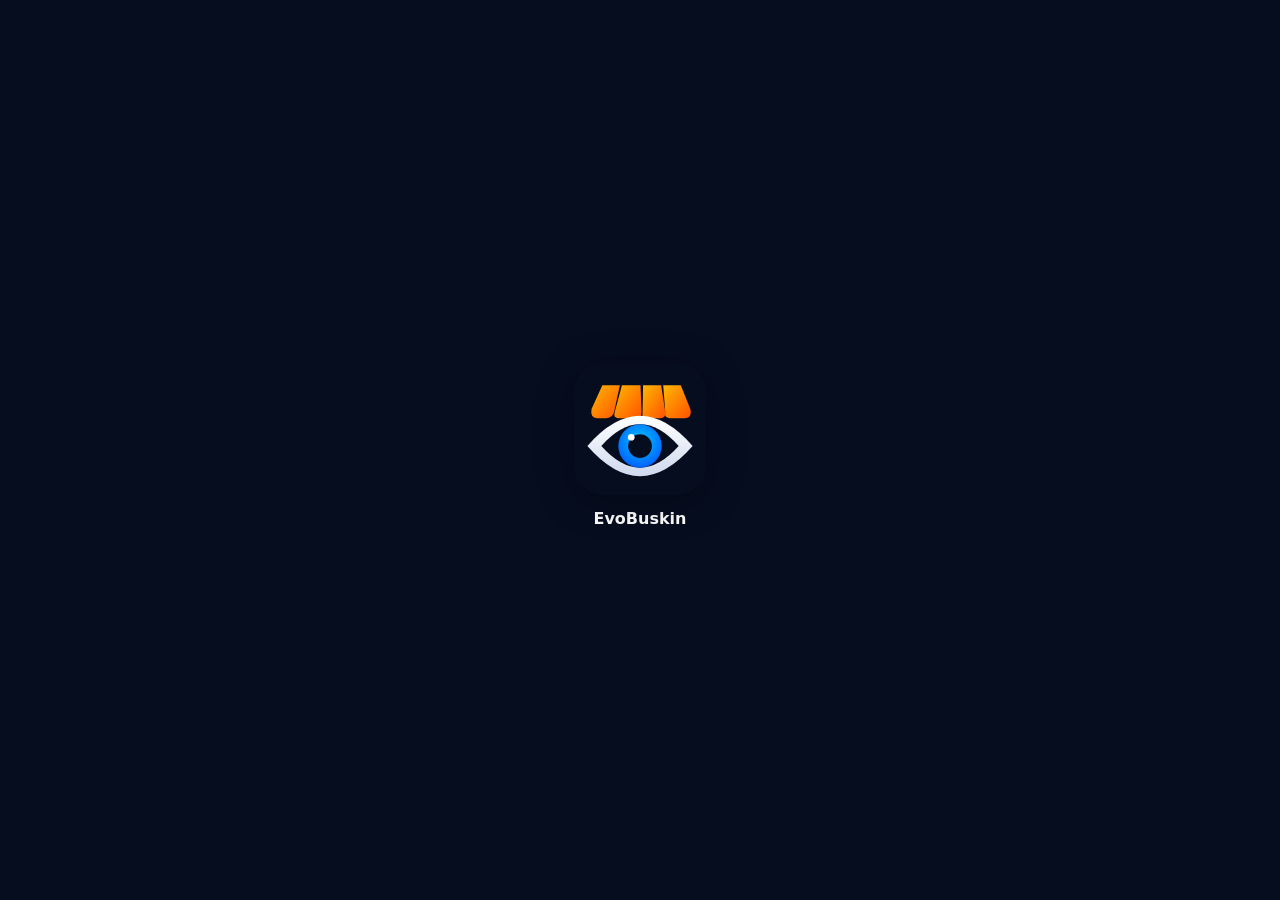
==== index.html @ d4afc80a "Add files via upload" ====
<!DOCTYPE html>
<html lang="fr">
<head>
  <meta charset="UTF-8">
  <meta name="viewport" content="width=device-width, initial-scale=1, viewport-fit=cover">
  <meta name="theme-color" content="#0b7a3e">
  <meta name="description" content="EvoBuskin : caisse, stock et dettes clients, même sans Internet.">
  <meta name="referrer" content="no-referrer">
  <meta http-equiv="Content-Security-Policy" content="default-src 'self'; base-uri 'self'; object-src 'none'; frame-ancestors 'none'; img-src 'self' data: blob:; style-src 'self' 'unsafe-inline'; script-src 'self'; connect-src 'self' https://*.supabase.co https://*.supabase.in wss://*.supabase.co wss://*.supabase.in; font-src 'self'; form-action 'self';">
  <link rel="manifest" href="manifest.webmanifest">
  <link rel="icon" type="image/png" href="icons/icon-192.png">
  <link rel="apple-touch-icon" href="icons/apple-touch-icon.png">
  <link rel="stylesheet" href="css/style.css">
  <title>EvoBuskin</title>
</head>
<body>
  <!-- Écran de chargement affiché pendant l'ouverture de la base -->
  <div id="chargement"><img src="icons/logo.png" alt="EvoBuskin" width="128" height="128"><p>EvoBuskin</p></div>

  <div id="app" hidden>
    <header id="barre">
      <div class="barre-gauche">
        <strong id="nomBoutique">EvoBuskin</strong>
        <small id="infoRole"></small>
      </div>
      <div class="barre-droite">
        <span id="etatReseau" class="pastille">En ligne</span>
        <button id="btnAide" class="btn-icone" aria-label="Aide" title="Aide" hidden>?</button>
        <button id="btnQuitter" class="btn-icone" aria-label="Se déconnecter">&#128274;</button>
      </div>
    </header>
    <main id="vue"></main>
    <nav id="menu"></nav>
  </div>

  <div id="toast" role="status" aria-live="polite"></div>

  <!-- Ordre important : utilitaires, base de données, modules, vues, puis application -->
  <script src="js/diag.js"></script>
  <script src="js/chargeur.js"></script>
  <script src="js/auth-config.js"></script>
  <script src="js/auth.js"></script>
  <script src="js/auth-hors-ligne.js"></script>
  <script src="js/auth-ui.js"></script>
  <script src="js/utils.js"></script>
  <script src="js/periode.js"></script>
  <script src="js/db.js"></script>
  <script src="js/cloud-db.js"></script>
  <script src="js/sync.js"></script>
  <script src="js/temps-reel.js"></script>
  <script src="js/cloud-sync.js"></script>
  <script src="js/audit.js"></script>
  <script src="js/pdf.js"></script>
  <script src="js/coffre.js"></script>
  <script src="js/scanner.js"></script>
  <script src="js/vue-caisse.js"></script>
  <script src="js/vue-stock.js"></script>
  <script src="js/vue-dettes.js"></script>
  <script src="js/vue-depenses.js"></script>
  <script src="js/vue-achats.js"></script>
  <script src="js/vue-import.js"></script>
  <script src="js/vue-audit.js"></script>
  <script src="js/vue-rapports.js"></script>
  <script src="js/aide-contenu.js"></script>
  <script src="js/vue-aide.js"></script>
  <script src="js/vue-plus.js"></script>
  <script src="js/vue-reglages.js"></script>
  <script src="js/vue-compte.js"></script>
  <script src="js/vue-boutiques.js"></script>
  <script src="js/abonnement.js"></script>
  <script src="js/equipe.js"></script>
  <script src="js/security-monitor.js"></script>
  <script src="js/subscriptions.js"></script>
  <script src="js/app.js"></script>
</body>
</html>
---- css/style.css ----
/* EvoBuskin - styles
   POUR CHANGER LES COULEURS : modifiez uniquement les variables ci-dessous (bloc :root). */
:root {
  --couleur-principale: #0b7a3e;   /* vert : barre du haut, boutons */
  --couleur-principale-fonce: #075c2e;
  --couleur-accent: #f2b705;       /* jaune : mises en avant */
  --couleur-danger: #c62828;       /* rouge : ruptures, dettes, suppression */
  --couleur-alerte: #e67e00;       /* orange : stock bas */
  --couleur-fond: #f3f5f4;
  --couleur-carte: #ffffff;
  --couleur-texte: #1d2a24;
  --couleur-texte-doux: #5d6b64;
  --couleur-bordure: #dbe2de;
  --rayon: 14px;
  --hauteur-barre: 56px;
  --hauteur-menu: 62px;
}

* { box-sizing: border-box; -webkit-tap-highlight-color: transparent; }
html, body { margin: 0; height: 100%; }
body {
  font-family: system-ui, -apple-system, "Segoe UI", Roboto, Arial, sans-serif;
  font-size: 16px; color: var(--couleur-texte); background: var(--couleur-fond);
  overscroll-behavior-y: contain;
}
body.modal-ouvert { overflow: hidden; }
button, input, select, textarea { font: inherit; color: inherit; }
h2 { margin: 4px 0 12px; font-size: 1.25rem; }
h3 { margin: 0; font-size: 1.1rem; }
p { margin: 0 0 10px; }
[hidden] { display: none !important; }

/* ---------- Chargement ---------- */
#chargement {
  position: fixed; inset: 0; background: #060d1f; color: #fff; z-index: 100;
  display: flex; flex-direction: column; align-items: center; justify-content: center; gap: 8px; font-weight: 700;
}
.logo-rond {
  width: 84px; height: 84px; border-radius: 50%; background: #fff; color: var(--couleur-principale);
  display: flex; align-items: center; justify-content: center; font-size: 3rem; font-weight: 900;
  box-shadow: 0 0 0 6px var(--couleur-accent);
}

/* ---------- Structure ---------- */
#app { display: flex; flex-direction: column; height: 100%; max-width: 720px; margin: 0 auto; background: var(--couleur-fond); }
#barre {
  height: calc(var(--hauteur-barre) + env(safe-area-inset-top)); padding-top: env(safe-area-inset-top);
  background: var(--couleur-principale); color: #fff; display: flex; align-items: center; justify-content: space-between;
  padding-left: 14px; padding-right: 10px; flex-shrink: 0;
}
.barre-gauche { display: flex; flex-direction: column; line-height: 1.15; min-width: 0; }
.barre-gauche strong { font-size: 1.05rem; white-space: nowrap; overflow: hidden; text-overflow: ellipsis; }
.barre-gauche small { opacity: .85; }
.barre-droite { display: flex; align-items: center; gap: 8px; }
.pastille { font-size: .72rem; padding: 3px 9px; border-radius: 99px; background: rgba(255,255,255,.2); }
.pastille.hors-ligne { background: var(--couleur-accent); color: #3b2f00; font-weight: 700; }
.btn-icone {
  width: 42px; height: 42px; border: 0; border-radius: 50%; background: rgba(255,255,255,.15); color: inherit;
  font-size: 1.2rem; cursor: pointer;
}
#vue { flex: 1; overflow-y: auto; padding: 12px 12px 90px; -webkit-overflow-scrolling: touch; }
#menu {
  height: calc(var(--hauteur-menu) + env(safe-area-inset-bottom)); padding-bottom: env(safe-area-inset-bottom);
  background: var(--couleur-carte); border-top: 1px solid var(--couleur-bordure); display: flex; flex-shrink: 0;
}
#menu button {
  flex: 1; border: 0; background: none; display: flex; flex-direction: column; align-items: center; justify-content: center;
  gap: 2px; font-size: .74rem; color: var(--couleur-texte-doux); cursor: pointer;
}
#menu button .ico { font-size: 1.4rem; }
#menu button.actif { color: var(--couleur-principale); font-weight: 700; }

/* ---------- Composants ---------- */
.carte { background: var(--couleur-carte); border-radius: var(--rayon); padding: 12px; margin-bottom: 12px; box-shadow: 0 1px 3px rgba(0,0,0,.08); }
.carte.danger { border-left: 5px solid var(--couleur-danger); }
.carte.alerte { border-left: 5px solid var(--couleur-alerte); }
.texte-centre { text-align: center; }
.petit { font-size: .85rem; color: var(--couleur-texte-doux); }
.gras { font-weight: 700; }
.rouge-txt { color: var(--couleur-danger); }
.vert-txt { color: var(--couleur-principale); }
.droite { text-align: right; }
.ligne-flex { display: flex; align-items: center; justify-content: space-between; gap: 10px; }
.vide { text-align: center; color: var(--couleur-texte-doux); padding: 28px 10px; }

.btn {
  display: block; width: 100%; padding: 14px 16px; border: 0; border-radius: 12px; cursor: pointer;
  background: var(--couleur-principale); color: #fff; font-weight: 700; font-size: 1rem; text-align: center;
}
.btn:active { background: var(--couleur-principale-fonce); }
.btn.gris { background: #e4e9e6; color: var(--couleur-texte); }
.btn.rouge { background: var(--couleur-danger); }
.btn.jaune { background: var(--couleur-accent); color: #3b2f00; }
.btn.contour { background: #fff; color: var(--couleur-principale); border: 2px solid var(--couleur-principale); }
.btn.petit-btn { width: auto; display: inline-block; padding: 9px 14px; font-size: .9rem; }
.btn[disabled] { opacity: .5; }
.ligne-boutons { display: flex; gap: 10px; margin-top: 12px; }
.ligne-boutons .btn { flex: 1; }
.pile > * + * { margin-top: 10px; }

.champ { display: block; margin-bottom: 12px; }
.champ > span { display: block; font-size: .85rem; color: var(--couleur-texte-doux); margin-bottom: 4px; }
.champ input, .champ select, .champ textarea {
  width: 100%; padding: 12px; border: 1.5px solid var(--couleur-bordure); border-radius: 10px; background: #fff; min-height: 46px;
}
.champ input:focus, .champ select:focus { outline: 0; border-color: var(--couleur-principale); }
.deux-colonnes { display: grid; grid-template-columns: 1fr 1fr; gap: 10px; }
.recherche { display: flex; gap: 8px; margin-bottom: 10px; }
.recherche input { flex: 1; padding: 12px; border: 1.5px solid var(--couleur-bordure); border-radius: 10px; min-height: 46px; background: #fff; }
.recherche .btn { width: 52px; padding: 0; font-size: 1.3rem; }

.segment { display: flex; background: #e4e9e6; border-radius: 12px; padding: 3px; margin-bottom: 12px; }
.segment button { flex: 1; border: 0; background: none; padding: 10px 4px; border-radius: 10px; font-weight: 600; cursor: pointer; }
.segment button.actif { background: #fff; color: var(--couleur-principale); box-shadow: 0 1px 3px rgba(0,0,0,.15); }

.badge { display: inline-block; padding: 2px 9px; border-radius: 99px; font-size: .75rem; font-weight: 700; background: #e1f3e8; color: var(--couleur-principale); }
.badge.rouge { background: #fde4e4; color: var(--couleur-danger); }
.badge.orange { background: #ffefd6; color: var(--couleur-alerte); }
.badge.gris { background: #e4e9e6; color: var(--couleur-texte-doux); }

.bandeau { padding: 10px 12px; border-radius: 12px; margin-bottom: 12px; background: #fff6d6; color: #5c4700; font-size: .9rem; }
.bandeau.rouge { background: #fde4e4; color: #7a1414; }

/* ---------- Listes ---------- */
.liste { background: var(--couleur-carte); border-radius: var(--rayon); overflow: hidden; margin-bottom: 12px; box-shadow: 0 1px 3px rgba(0,0,0,.08); }
.liste .ligne { display: flex; align-items: center; justify-content: space-between; gap: 10px; padding: 12px; border-bottom: 1px solid var(--couleur-bordure); cursor: pointer; }
.liste .ligne:last-child { border-bottom: 0; }
.liste .ligne:active { background: #f0f4f2; }
.liste .ligne .nom { font-weight: 600; }
.liste .ligne .sous { font-size: .82rem; color: var(--couleur-texte-doux); }
.liste .ligne .droite { text-align: right; flex-shrink: 0; }

/* ---------- Caisse ---------- */
.categories { display: flex; gap: 8px; overflow-x: auto; padding-bottom: 8px; margin-bottom: 4px; }
.categories button { flex-shrink: 0; border: 1.5px solid var(--couleur-bordure); background: #fff; border-radius: 99px; padding: 7px 14px; cursor: pointer; }
.categories button.actif { background: var(--couleur-principale); color: #fff; border-color: var(--couleur-principale); }
.grille-produits { display: grid; grid-template-columns: repeat(2, 1fr); gap: 10px; }
@media (min-width: 480px) { .grille-produits { grid-template-columns: repeat(3, 1fr); } }
.produit {
  background: #fff; border: 0; border-radius: var(--rayon); padding: 12px 10px; text-align: left; cursor: pointer;
  box-shadow: 0 1px 3px rgba(0,0,0,.1); display: flex; flex-direction: column; gap: 4px; min-height: 92px; position: relative;
}
.produit:active { transform: scale(.97); }
.produit .p-nom { font-weight: 700; line-height: 1.2; }
.produit .p-prix { color: var(--couleur-principale); font-weight: 800; }
.produit .p-stock { font-size: .78rem; color: var(--couleur-texte-doux); }
.produit.rupture { opacity: .55; }
.produit .p-qte { position: absolute; top: 6px; right: 6px; background: var(--couleur-accent); color: #3b2f00; font-weight: 800; border-radius: 99px; min-width: 26px; text-align: center; padding: 1px 7px; }
.barre-panier {
  position: fixed; left: 0; right: 0; bottom: calc(var(--hauteur-menu) + env(safe-area-inset-bottom)); max-width: 720px; margin: 0 auto;
  padding: 8px 12px; background: transparent; z-index: 20;
}
.barre-panier .btn { display: flex; justify-content: space-between; box-shadow: 0 4px 14px rgba(0,0,0,.25); }

.ligne-panier { display: flex; align-items: center; gap: 8px; padding: 10px 0; border-bottom: 1px solid var(--couleur-bordure); }
.ligne-panier .info { flex: 1; min-width: 0; }
.ligne-panier .info .nom { font-weight: 600; }
.qte-ctrl { display: flex; align-items: center; gap: 6px; }
.qte-ctrl button { width: 38px; height: 38px; border-radius: 50%; border: 0; background: #e4e9e6; font-size: 1.3rem; font-weight: 800; cursor: pointer; }
.qte-ctrl input { width: 58px; text-align: center; padding: 8px 2px; border: 1.5px solid var(--couleur-bordure); border-radius: 8px; }
.total-grand { font-size: 1.5rem; font-weight: 900; color: var(--couleur-principale); }
.modes { display: grid; grid-template-columns: repeat(3, 1fr); gap: 8px; margin-bottom: 12px; }
.modes button { border: 2px solid var(--couleur-bordure); background: #fff; border-radius: 12px; padding: 10px 4px; font-size: .82rem; font-weight: 600; cursor: pointer; }
.modes button.actif { border-color: var(--couleur-principale); background: #e9f6ee; color: var(--couleur-principale); }
.recu { background: #fffef5; border: 1px dashed #b9b27a; border-radius: 10px; padding: 12px; font-family: "Courier New", monospace; font-size: .85rem; white-space: pre-wrap; margin-bottom: 12px; }

/* ---------- Fenêtres ---------- */
.fond-fenetre { position: fixed; inset: 0; background: rgba(0,0,0,.5); z-index: 50; display: flex; align-items: flex-end; justify-content: center; }
.fenetre {
  background: #fff; width: 100%; max-width: 720px; max-height: 92vh; border-radius: 20px 20px 0 0;
  display: flex; flex-direction: column; animation: monter .2s ease-out;
}
@keyframes monter { from { transform: translateY(40px); opacity: 0; } to { transform: none; opacity: 1; } }
.fenetre-tete { display: flex; align-items: center; justify-content: space-between; padding: 14px 16px 6px; }
.fenetre-tete .fermer { background: #e4e9e6; width: 36px; height: 36px; font-size: 1.5rem; }
.fenetre-corps { padding: 8px 16px calc(18px + env(safe-area-inset-bottom)); overflow-y: auto; }

/* ---------- Connexion / PIN ---------- */
#ecranPin { display: flex; flex-direction: column; align-items: center; padding: 24px 16px; gap: 14px; }
.roles { display: flex; gap: 12px; width: 100%; max-width: 360px; }
.roles button { flex: 1; padding: 16px 8px; border: 2px solid var(--couleur-bordure); background: #fff; border-radius: 14px; font-weight: 700; cursor: pointer; font-size: 1rem; }
.roles button.actif { border-color: var(--couleur-principale); background: #e9f6ee; color: var(--couleur-principale); }
.points { display: flex; gap: 14px; height: 24px; }
.points i { width: 18px; height: 18px; border-radius: 50%; border: 2px solid var(--couleur-principale); }
.points i.plein { background: var(--couleur-principale); }
.clavier { display: grid; grid-template-columns: repeat(3, 76px); gap: 12px; }
.clavier button { height: 64px; border-radius: 50%; border: 0; background: #fff; font-size: 1.6rem; font-weight: 700; box-shadow: 0 1px 3px rgba(0,0,0,.15); cursor: pointer; }
.clavier button:active { background: #e4e9e6; }
.erreur-pin { color: var(--couleur-danger); min-height: 22px; font-weight: 600; text-align: center; }

/* ---------- Scanner ---------- */
.scan-zone { position: relative; background: #000; border-radius: 12px; overflow: hidden; margin-bottom: 10px; aspect-ratio: 4 / 3; }
.scan-zone video { width: 100%; height: 100%; object-fit: cover; }
.scan-cadre { position: absolute; inset: 22% 10%; border: 3px solid var(--couleur-accent); border-radius: 12px; box-shadow: 0 0 0 999px rgba(0,0,0,.35); }

/* ---------- Rapports ---------- */
.stats { display: grid; grid-template-columns: 1fr 1fr; gap: 10px; margin-bottom: 12px; }
.stat { background: #fff; border-radius: var(--rayon); padding: 12px; box-shadow: 0 1px 3px rgba(0,0,0,.08); }
.stat .lib { font-size: .8rem; color: var(--couleur-texte-doux); }
.stat .val { font-size: 1.15rem; font-weight: 800; }
.stat .val2 { font-size: .78rem; color: var(--couleur-texte-doux); }
.stat.vert .val { color: var(--couleur-principale); }
.stat.rouge .val { color: var(--couleur-danger); }
.graphique { display: flex; align-items: flex-end; gap: 6px; height: 130px; padding-top: 8px; }
.graphique .col { flex: 1; display: flex; flex-direction: column; align-items: center; justify-content: flex-end; height: 100%; }
.graphique .barre-g { width: 100%; background: var(--couleur-principale); border-radius: 6px 6px 0 0; min-height: 2px; }
.graphique .lib-g { font-size: .7rem; color: var(--couleur-texte-doux); margin-top: 3px; }
.barre-h { height: 8px; background: #e4e9e6; border-radius: 99px; overflow: hidden; margin-top: 4px; }
.barre-h i { display: block; height: 100%; background: var(--couleur-accent); }

/* ---------- Message temporaire ---------- */
#toast {
  position: fixed; left: 50%; bottom: calc(var(--hauteur-menu) + 24px + env(safe-area-inset-bottom)); transform: translate(-50%, 20px);
  background: #243029; color: #fff; padding: 12px 18px; border-radius: 12px; opacity: 0; pointer-events: none;
  transition: all .25s; z-index: 200; max-width: 90%; text-align: center; font-size: .95rem;
}
#toast.visible { opacity: 1; transform: translate(-50%, 0); }
#toast.erreur { background: var(--couleur-danger); }
#toast.ok { background: var(--couleur-principale); }

/* ---------- Options repliables (formulaire produit) ---------- */
details.options { background: #f6f8f7; border-radius: 10px; padding: 10px 12px; margin-bottom: 12px; }
details.options summary { font-weight: 700; color: var(--couleur-principale); cursor: pointer; }
details.options[open] summary { margin-bottom: 8px; }

/* ---------- Logo EvoBuskin ---------- */
#chargement img, .logo-login { border-radius: 22%; }
.logo-login { width: 96px; height: 96px; box-shadow: 0 4px 14px rgba(6,13,31,.35); }

/* ---------- Calendrier de choix de période ---------- */
.cal-tete { display: flex; align-items: center; justify-content: space-between; margin: 2px 0 10px; }
.cal-nav { width: 44px; height: 44px; border: 0; border-radius: 50%; background: #e4e9e6; font-size: 1.6rem; line-height: 1; color: var(--couleur-principale); cursor: pointer; }
.cal-nav[disabled] { opacity: .3; cursor: default; }
.cal-titre { border: 0; background: none; font-size: 1.1rem; font-weight: 800; text-transform: capitalize; padding: 10px 12px; border-radius: 10px; cursor: pointer; }
button.cal-titre:active { background: #e4e9e6; }
div.cal-titre { cursor: default; }
.cal-sem, .cal-grille { display: grid; grid-template-columns: repeat(7, 1fr); }
.cal-sem span { text-align: center; font-size: .75rem; font-weight: 700; color: var(--couleur-texte-doux); padding: 4px 0 6px; }
.cal-grille { row-gap: 2px; }
.cal-j { position: relative; height: 48px; padding: 0; border: 0; background: none; cursor: pointer; }
.cal-j span { position: relative; z-index: 1; display: flex; align-items: center; justify-content: center; width: 40px; height: 40px; margin: 2px auto 0; border-radius: 50%; font-weight: 600; font-size: 1rem; }
.cal-j:active span { background: #e4e9e6; }
.cal-j.auj span { box-shadow: inset 0 0 0 2px var(--couleur-principale); color: var(--couleur-principale); }
.cal-j.mil { background: #dff1e6; }
.cal-j.deb.plage { background: linear-gradient(to right, transparent 50%, #dff1e6 50%); }
.cal-j.fin.plage { background: linear-gradient(to left, transparent 50%, #dff1e6 50%); }
.cal-j.deb span, .cal-j.fin span, .cal-j.seul span { background: var(--couleur-principale); color: #fff; box-shadow: none; }
.cal-j.futur { cursor: default; }
.cal-j.futur span { color: #b4bdb8; }
.cal-j .pt, .pt-l { position: absolute; z-index: 2; bottom: 1px; left: 50%; width: 6px; height: 6px; margin-left: -3px; border-radius: 50%; background: var(--couleur-accent); }
.cal-resume { margin: 14px 0 2px; padding: 12px; border-radius: 12px; background: #f0f4f2; text-align: center; min-height: 64px; display: flex; flex-direction: column; justify-content: center; }
.cal-legende { margin-top: 10px; text-align: center; font-size: .8rem; color: var(--couleur-texte-doux); }
.pt-l { position: static; display: inline-block; margin: 0 4px 1px 0; }
.cal-mois-grille { display: grid; grid-template-columns: repeat(3, 1fr); gap: 8px; margin-bottom: 4px; }
.cal-mois-grille button { padding: 16px 4px; border: 1.5px solid var(--couleur-bordure); border-radius: 12px; background: #fff; font-weight: 700; text-transform: capitalize; cursor: pointer; }
.cal-mois-grille button.actif { border-color: var(--couleur-principale); background: #e9f6ee; color: var(--couleur-principale); }
.cal-mois-grille button[disabled] { opacity: .35; }

/* ---------- Authentification SaaS ---------- */
.auth-page { min-height: 100%; display: flex; flex-direction: column; align-items: center; justify-content: center; padding: 20px 8px 40px; }
.auth-card { width: 100%; max-width: 480px; background: var(--couleur-carte); border-radius: 22px; padding: 24px; box-shadow: 0 10px 35px rgba(0,0,0,.10); }
.auth-logo { display: block; width: 86px; height: 86px; margin: 0 auto 8px; border-radius: 22px; }
.auth-brand { text-align: center; color: var(--couleur-principale); font-size: 1.15rem; font-weight: 900; margin-bottom: 18px; }
.auth-card h1 { text-align: center; margin: 0 0 6px; font-size: 1.55rem; }
.auth-subtitle { text-align: center; color: var(--couleur-texte-doux); margin-bottom: 20px; line-height: 1.45; }
.champ-auth { display: block; margin-bottom: 14px; }
.champ-auth > span, .role-title { display: block; font-size: .86rem; font-weight: 700; margin-bottom: 6px; }
.champ-auth input { width: 100%; min-height: 48px; padding: 12px 13px; border: 1.5px solid var(--couleur-bordure); border-radius: 11px; background: #fff; }
.champ-auth input:focus { outline: 0; border-color: var(--couleur-principale); box-shadow: 0 0 0 3px rgba(11,122,62,.10); }
.auth-password-wrap { position: relative; }
.auth-password-wrap input { padding-right: 48px; }
.auth-eye { position: absolute; right: 4px; top: 4px; width: 40px; height: 40px; border: 0; border-radius: 9px; background: transparent; cursor: pointer; }
.auth-submit { margin-top: 8px; }
.auth-link { width: 100%; border: 0; background: transparent; color: var(--couleur-principale); font-weight: 700; padding: 14px 8px; cursor: pointer; }
.auth-separator { display: flex; align-items: center; gap: 10px; color: var(--couleur-texte-doux); font-size: .82rem; margin: 14px 0; }
.auth-separator:before, .auth-separator:after { content: ''; height: 1px; background: var(--couleur-bordure); flex: 1; }
.auth-message { min-height: 0; margin-bottom: 10px; border-radius: 10px; font-size: .9rem; line-height: 1.4; }
.auth-message:not(:empty) { padding: 10px 12px; background: #eef4f0; }
.auth-message.erreur { color: #7a1414; background: #fde4e4 !important; }
.auth-message.succes { color: #075c2e; background: #e1f3e8 !important; }
.account-types { display: grid; grid-template-columns: 1fr 1fr; gap: 10px; margin: 0 0 16px; }
.account-type { text-align: left; border: 1.5px solid var(--couleur-bordure); border-radius: 13px; background: #fff; padding: 12px; cursor: pointer; min-height: 88px; }
.account-type b, .account-type small { display: block; }
.account-type small { color: var(--couleur-texte-doux); margin-top: 5px; line-height: 1.3; }
.account-type.actif { border: 2px solid var(--couleur-principale); background: #f0f8f3; }
.auth-check { display: flex; align-items: flex-start; gap: 9px; font-size: .83rem; line-height: 1.35; margin: 14px 0; }
.auth-check input { width: 18px; height: 18px; margin-top: 1px; flex-shrink: 0; accent-color: var(--couleur-principale); }
.password-meter { height: 6px; background: #e7ece9; border-radius: 99px; margin-top: 8px; overflow: hidden; }
.password-meter i { display: block; height: 100%; width: 0; background: var(--couleur-danger); transition: width .2s, background .2s; }
.password-strength { font-size: .78rem; font-weight: 800; margin-top: 5px; }
.password-strength.faible { color: var(--couleur-danger); }.password-strength.moyen { color: var(--couleur-alerte); }.password-strength.fort, .password-strength.tres-fort { color: var(--couleur-principale); }
.password-rules { list-style: none; padding: 7px 0 0; margin: 0; display: grid; grid-template-columns: 1fr 1fr; gap: 4px 10px; font-size: .76rem; color: var(--couleur-texte-doux); }
.password-rules li.ok { color: var(--couleur-principale); font-weight: 700; }
.password-match { min-height: 20px; font-size: .78rem; margin: -5px 0 8px; }.password-match.ok { color: var(--couleur-principale); }.password-match.bad { color: var(--couleur-danger); }
.auth-security, .auth-security-box { max-width: 480px; text-align: center; color: var(--couleur-texte-doux); font-size: .76rem; line-height: 1.45; margin-top: 12px; }
.auth-security-box { padding: 11px; border-radius: 11px; background: #f3f5f4; max-width: none; }
.auth-footnote { color: var(--couleur-texte-doux); font-size: .74rem; text-align: center; line-height: 1.45; margin: 14px 0 0; }
@media (max-width: 380px) { .account-types, .password-rules { grid-template-columns: 1fr; } .auth-card { padding: 18px; } }

.mfa-qr { display:block; width:min(240px,80vw); height:auto; margin:12px auto; border-radius:12px; background:#fff; padding:10px; border:1px solid var(--couleur-bordure); }
.mfa-secret { display:block; overflow-wrap:anywhere; margin-top:6px; font-size:.85rem; }

/* ---------- Chargeur animé (logo EvoBuskin) ---------- */
.eb-logo { display: block; filter: drop-shadow(0 6px 18px rgba(0,0,0,.35)); }
.eb-barre { animation: eb-balayage 1.8s cubic-bezier(.45,.05,.55,.95) infinite; }
.eb-iris { animation: eb-iris 1.8s ease-in-out infinite; }
.eb-auvent { transform-box: fill-box; transform-origin: center bottom; animation: eb-auvent 1.8s ease-in-out infinite; }
.eb-auvent.a1 { animation-delay: .00s; }
.eb-auvent.a2 { animation-delay: .22s; }
.eb-auvent.a3 { animation-delay: .44s; }
.eb-auvent.a4 { animation-delay: .66s; }
@keyframes eb-balayage { 0% { transform: translateX(0); opacity: 0; } 8% { opacity: 1; } 92% { opacity: 1; } 100% { transform: translateX(600px); opacity: 0; } }
@keyframes eb-iris { 0%, 100% { transform: translateX(-9px); } 50% { transform: translateX(9px); } }
@keyframes eb-auvent { 0%, 55%, 100% { transform: translateY(0) scale(1); filter: brightness(1); } 18% { transform: translateY(-6px) scale(1.04); filter: brightness(1.35); } }
@media (prefers-reduced-motion: reduce) {
  .eb-barre, .eb-iris, .eb-auvent { animation-duration: 3.6s; }
}
#chargement { gap: 14px; }
#chargeurGlobal { position: fixed; inset: 0; z-index: 400; display: flex; align-items: center; justify-content: center; }
#chargeurGlobal[hidden] { display: none !important; }
#chargeurGlobal.chargeur-plein { background: rgba(6, 13, 31, .94); color: #fff; }
#chargeurGlobal.chargeur-page { background: rgba(244, 247, 245, .78); color: #0b2a1a; backdrop-filter: blur(2px); }
.chargeur-contenu { display: flex; flex-direction: column; align-items: center; gap: 14px; text-align: center; padding: 20px; }
.chargeur-texte { margin: 0; font-weight: 700; font-size: 1rem; }

/* ---------- Phrase de présentation (connexion / inscription) ---------- */
.auth-slogan { text-align: center; margin: 4px 0 14px; color: #36524a; line-height: 1.35; }
.auth-slogan b { display: block; font-size: .98rem; color: #0b5a2e; margin-bottom: 4px; }
.auth-slogan span { display: block; font-size: .82rem; color: #5b6e68; }

/* ---------- Mon abonnement ---------- */
.ab-niveau { font-size: 1.05rem; margin-bottom: 6px; }
.ab-ligne { margin: 10px 0 2px; }
.ab-tete { display: flex; justify-content: space-between; font-size: .88rem; }
.ab-barre { height: 8px; background: #e3ebe6; border-radius: 6px; overflow: hidden; margin-top: 4px; }
.ab-rempli { height: 100%; background: #0b7a3c; border-radius: 6px; }
.ab-rempli.plein { background: #d64545; }
.ab-grille { display: grid; grid-template-columns: 1fr; gap: 12px; margin: 12px 0; }
.ab-plan { position: relative; background: var(--carte, #fff); border: 2px solid #dfe7e2; border-radius: 16px; padding: 16px 14px; }
.ab-plan.vedette { border-color: #0b7a3c; box-shadow: 0 4px 14px rgba(11, 122, 60, .18); }
.ab-plan.courant { background: #f1faf4; }
.ab-plan h3 { margin: 0 0 4px; font-size: 1.15rem; }
.ab-badge { position: absolute; top: -11px; right: 12px; background: #0b7a3c; color: #fff; font-size: .75rem; font-weight: 700; padding: 3px 10px; border-radius: 12px; }
.ab-prix { font-size: 1.7rem; font-weight: 800; }
.ab-prix small { font-size: .85rem; font-weight: 600; opacity: .7; }
.ab-liste { list-style: none; padding: 0; margin: 12px 0; font-size: .9rem; }
.ab-liste li { padding: 3px 0; }
.ab-liste li.ok { color: inherit; }
.ab-liste li.non { opacity: .45; }
.carte.ab-ok { border: 2px solid #0b7a3c; background: #f1faf4; }

/* ---------- Verrouillage, chargement ---------- */
.verrouille { opacity: .55; filter: grayscale(.6); }
.chargement-ecran { display: flex; flex-direction: column; align-items: center; gap: 12px; padding: 48px 16px; color: #5b6b62; }
.chargement-ecran .rond { width: 34px; height: 34px; border: 4px solid #dfe7e2; border-top-color: #0b7a3c; border-radius: 50%; animation: evo-tourne .8s linear infinite; }
@keyframes evo-tourne { to { transform: rotate(360deg); } }
.maj-donnees { font-size: .78rem; opacity: .6; text-align: center; margin: 8px 0; }

/* ---------- Aide ---------- */
.aide-tete { display: flex; align-items: center; gap: 12px; }
.aide-tete h2 { margin: 0; }
.aide-recherche { position: sticky; top: 0; z-index: 5; padding: 8px 0; background: var(--fond, #f4f7f5); }
.aide-recherche input { width: 100%; padding: 14px 16px; font-size: 1rem; border: 2px solid #cfdad3; border-radius: 14px; box-sizing: border-box; }
.aide-recherche input:focus { outline: none; border-color: #0b7a3c; }
.aide-rapides { display: grid; grid-template-columns: repeat(3, 1fr); gap: 8px; }
.aide-rapide { display: flex; flex-direction: column; align-items: center; gap: 4px; padding: 12px 4px; font-size: .82rem; font-weight: 600; background: #f1faf4; border: 1px solid #cfe6d7; border-radius: 12px; cursor: pointer; color: inherit; }
.aide-rapide span { font-size: 1.5rem; }
.aide-parcours { margin: 8px 0 0; padding-left: 0; list-style: none; }
.aide-parcours li { padding: 6px 0; border-bottom: 1px solid #edf1ee; }
.aide-lien { color: #0b7a3c; text-decoration: none; font-weight: 600; }
.aide-sommaire { display: flex; flex-wrap: wrap; gap: 8px; margin: 12px 0; }
.aide-chip { padding: 8px 12px; background: #fff; border: 1px solid #cfdad3; border-radius: 20px; font-size: .85rem; text-decoration: none; color: inherit; }
.aide-section { margin: 22px 0; scroll-margin-top: 70px; }
.aide-section h3 { margin: 0 0 2px; font-size: 1.2rem; }
.aide-sujet { background: var(--carte, #fff); border: 1px solid #dfe7e2; border-radius: 14px; margin: 8px 0; overflow: hidden; }
.aide-sujet summary { padding: 14px 16px; font-weight: 700; cursor: pointer; list-style: none; display: flex; align-items: center; gap: 8px; }
.aide-sujet summary::-webkit-details-marker { display: none; }
.aide-sujet summary::after { content: '▾'; margin-left: auto; opacity: .5; transition: transform .2s; }
.aide-sujet[open] summary::after { transform: rotate(180deg); }
.aide-sujet[open] summary { border-bottom: 1px solid #edf1ee; background: #f6fbf8; }
.aide-corps { padding: 12px 16px 16px; line-height: 1.55; font-size: .95rem; }
.aide-intro { margin-top: 0; }
.aide-tag { font-size: .68rem; font-weight: 700; background: #e3ebe6; color: #3b4a42; padding: 2px 8px; border-radius: 10px; }
.aide-etapes { counter-reset: e; list-style: none; padding: 0; margin: 10px 0; }
.aide-etapes li { counter-increment: e; position: relative; padding: 4px 0 12px 42px; }
.aide-etapes li::before { content: counter(e); position: absolute; left: 0; top: 2px; width: 28px; height: 28px; border-radius: 50%; background: #0b7a3c; color: #fff; font-weight: 700; font-size: .85rem; display: flex; align-items: center; justify-content: center; }
.aide-etapes li:not(:last-child)::after { content: ''; position: absolute; left: 13px; top: 34px; bottom: 2px; width: 2px; background: #dbe9e0; }
.clic { display: inline-block; padding: 1px 9px; background: #0b7a3c; color: #fff; border-radius: 8px; font-weight: 600; font-size: .88em; white-space: nowrap; }
.champ { display: inline-block; padding: 1px 8px; background: #eef1ef; border: 1px solid #cfdad3; border-radius: 6px; font-weight: 600; font-size: .88em; }
.aide-note { margin: 10px 0; padding: 10px 12px; border-radius: 10px; font-size: .9rem; }
.aide-note.ok { background: #eaf7ee; border-left: 4px solid #0b7a3c; }
.aide-note.astuce { background: #eef5ff; border-left: 4px solid #3a7bd5; }
.aide-note.attention { background: #fff4e5; border-left: 4px solid #e08a00; }
.aide-voir { margin-top: 8px; font-size: .88rem; }
.aide-tab-wrap { overflow-x: auto; margin: 10px 0; }
.aide-tab { border-collapse: collapse; width: 100%; font-size: .85rem; }
.aide-tab th, .aide-tab td { border: 1px solid #dfe7e2; padding: 6px 8px; text-align: center; }
.aide-tab thead th { background: #0b7a3c; color: #fff; }
.aide-tab tbody th { text-align: left; background: #f6fbf8; font-weight: 600; }
.aide-gloss dt { font-weight: 700; margin-top: 10px; }
.aide-gloss dd { margin: 2px 0 0; opacity: .85; }
.aide-res-sec { font-size: .8rem; font-weight: 700; opacity: .6; margin-top: 12px; }
.aide-flash { animation: evo-flash 1.8s ease; }
@keyframes evo-flash { 0%, 60% { box-shadow: 0 0 0 3px #0b7a3c; } 100% { box-shadow: 0 0 0 0 transparent; } }
@media (prefers-color-scheme: dark) {
  .aide-recherche input { background: #1c2420; color: #eee; border-color: #3a4740; }
  .aide-sujet[open] summary { background: #1f2a24; border-color: #2f3b34; }
  .aide-note.ok { background: #16281d; } .aide-note.astuce { background: #17202e; } .aide-note.attention { background: #2d2412; }
  .aide-rapide, .aide-chip { background: #1c2420; border-color: #34423a; }
  .champ { background: #26302a; border-color: #3a4740; }
  .aide-tab tbody th { background: #1f2a24; } .aide-tab th, .aide-tab td { border-color: #34423a; }
}
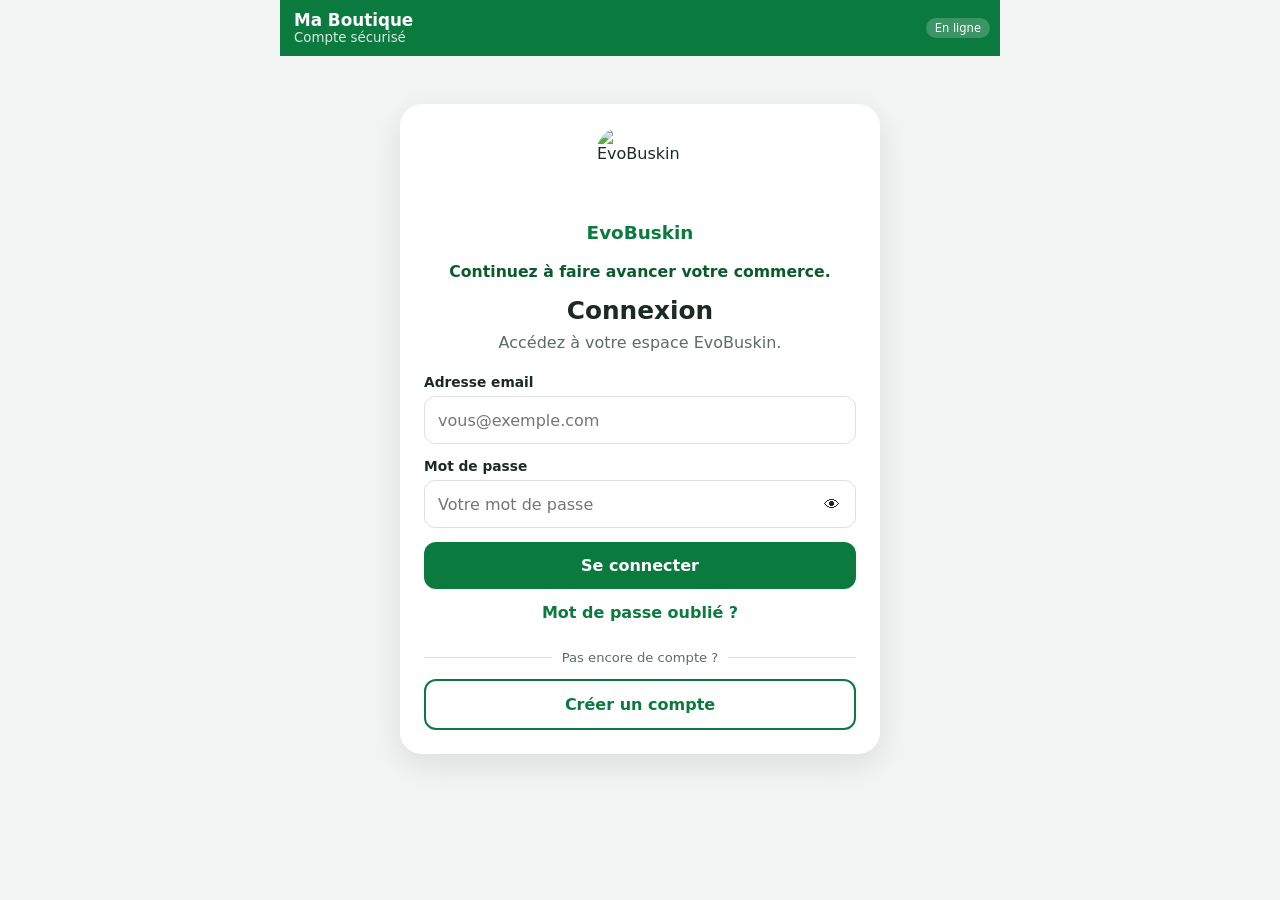
==== commit a19bbae0: "Add files via upload" ====
--- a/index.html
+++ b/index.html
@@ -4,9 +4,16 @@
   <meta charset="UTF-8">
   <meta name="viewport" content="width=device-width, initial-scale=1, viewport-fit=cover">
   <meta name="theme-color" content="#0b7a3e">
+  <meta name="color-scheme" content="light">
   <meta name="description" content="EvoBuskin : caisse, stock et dettes clients, même sans Internet.">
   <meta name="referrer" content="no-referrer">
   <meta http-equiv="Content-Security-Policy" content="default-src 'self'; base-uri 'self'; object-src 'none'; frame-ancestors 'none'; img-src 'self' data: blob:; style-src 'self' 'unsafe-inline'; script-src 'self'; connect-src 'self' https://*.supabase.co https://*.supabase.in wss://*.supabase.co wss://*.supabase.in; font-src 'self'; form-action 'self';">
+  <style>/* Écran de démarrage : affiché dès le premier instant, avant le chargement de la feuille de style (évite tout flash blanc) */
+    html,body{margin:0;height:100%;background:#060d1f}
+    #chargement{position:fixed;inset:0;background:#060d1f;color:#fff;z-index:100;display:flex;flex-direction:column;align-items:center;justify-content:center;gap:14px;font-weight:700;font-family:system-ui,Arial,sans-serif}
+    #chargement[hidden]{display:none}
+    #chargement img{border-radius:22%}
+  </style>
   <link rel="manifest" href="manifest.webmanifest">
   <link rel="icon" type="image/png" href="icons/icon-192.png">
   <link rel="apple-touch-icon" href="icons/apple-touch-icon.png">
@@ -26,9 +33,10 @@
       <div class="barre-droite">
         <span id="etatReseau" class="pastille">En ligne</span>
         <button id="btnAide" class="btn-icone" aria-label="Aide" title="Aide" hidden>?</button>
-        <button id="btnQuitter" class="btn-icone" aria-label="Se déconnecter">&#128274;</button>
+        <button id="btnQuitter" class="btn-icone" aria-label="Mon profil">&#128100;</button>
       </div>
     </header>
+    <div id="annonces" aria-live="polite"></div>
     <main id="vue"></main>
     <nav id="menu"></nav>
   </div>
@@ -61,6 +69,8 @@
   <script src="js/vue-import.js"></script>
   <script src="js/vue-audit.js"></script>
   <script src="js/vue-rapports.js"></script>
+  <script src="js/icones.js"></script>
+  <script src="js/support-config.js"></script>
   <script src="js/aide-contenu.js"></script>
   <script src="js/vue-aide.js"></script>
   <script src="js/vue-plus.js"></script>
@@ -71,6 +81,10 @@
   <script src="js/equipe.js"></script>
   <script src="js/security-monitor.js"></script>
   <script src="js/subscriptions.js"></script>
+  <script src="js/annonces.js"></script>
+  <script src="js/onboarding.js"></script>
+  <script src="js/profil.js"></script>
+  <script src="js/visites.js"></script>
   <script src="js/app.js"></script>
 </body>
 </html>
--- a/css/style.css
+++ b/css/style.css
@@ -1,6 +1,7 @@
 /* EvoBuskin - styles
    POUR CHANGER LES COULEURS : modifiez uniquement les variables ci-dessous (bloc :root). */
 :root {
+  color-scheme: light;
   --couleur-principale: #0b7a3e;   /* vert : barre du haut, boutons */
   --couleur-principale-fonce: #075c2e;
   --couleur-accent: #f2b705;       /* jaune : mises en avant */
@@ -336,7 +337,7 @@
 .ab-rempli { height: 100%; background: #0b7a3c; border-radius: 6px; }
 .ab-rempli.plein { background: #d64545; }
 .ab-grille { display: grid; grid-template-columns: 1fr; gap: 12px; margin: 12px 0; }
-.ab-plan { position: relative; background: var(--carte, #fff); border: 2px solid #dfe7e2; border-radius: 16px; padding: 16px 14px; }
+.ab-plan { position: relative; background: var(--couleur-carte); border: 2px solid #dfe7e2; border-radius: 16px; padding: 16px 14px; }
 .ab-plan.vedette { border-color: #0b7a3c; box-shadow: 0 4px 14px rgba(11, 122, 60, .18); }
 .ab-plan.courant { background: #f1faf4; }
 .ab-plan h3 { margin: 0 0 4px; font-size: 1.15rem; }
@@ -359,7 +360,7 @@
 /* ---------- Aide ---------- */
 .aide-tete { display: flex; align-items: center; gap: 12px; }
 .aide-tete h2 { margin: 0; }
-.aide-recherche { position: sticky; top: 0; z-index: 5; padding: 8px 0; background: var(--fond, #f4f7f5); }
+.aide-recherche { position: sticky; top: 0; z-index: 5; padding: 8px 0; background: var(--couleur-fond); }
 .aide-recherche input { width: 100%; padding: 14px 16px; font-size: 1rem; border: 2px solid #cfdad3; border-radius: 14px; box-sizing: border-box; }
 .aide-recherche input:focus { outline: none; border-color: #0b7a3c; }
 .aide-rapides { display: grid; grid-template-columns: repeat(3, 1fr); gap: 8px; }
@@ -372,7 +373,7 @@
 .aide-chip { padding: 8px 12px; background: #fff; border: 1px solid #cfdad3; border-radius: 20px; font-size: .85rem; text-decoration: none; color: inherit; }
 .aide-section { margin: 22px 0; scroll-margin-top: 70px; }
 .aide-section h3 { margin: 0 0 2px; font-size: 1.2rem; }
-.aide-sujet { background: var(--carte, #fff); border: 1px solid #dfe7e2; border-radius: 14px; margin: 8px 0; overflow: hidden; }
+.aide-sujet { background: var(--couleur-carte); border: 1px solid #dfe7e2; border-radius: 14px; margin: 8px 0; overflow: hidden; }
 .aide-sujet summary { padding: 14px 16px; font-weight: 700; cursor: pointer; list-style: none; display: flex; align-items: center; gap: 8px; }
 .aide-sujet summary::-webkit-details-marker { display: none; }
 .aide-sujet summary::after { content: '▾'; margin-left: auto; opacity: .5; transition: transform .2s; }
@@ -385,8 +386,8 @@
 .aide-etapes li { counter-increment: e; position: relative; padding: 4px 0 12px 42px; }
 .aide-etapes li::before { content: counter(e); position: absolute; left: 0; top: 2px; width: 28px; height: 28px; border-radius: 50%; background: #0b7a3c; color: #fff; font-weight: 700; font-size: .85rem; display: flex; align-items: center; justify-content: center; }
 .aide-etapes li:not(:last-child)::after { content: ''; position: absolute; left: 13px; top: 34px; bottom: 2px; width: 2px; background: #dbe9e0; }
-.clic { display: inline-block; padding: 1px 9px; background: #0b7a3c; color: #fff; border-radius: 8px; font-weight: 600; font-size: .88em; white-space: nowrap; }
-.champ { display: inline-block; padding: 1px 8px; background: #eef1ef; border: 1px solid #cfdad3; border-radius: 6px; font-weight: 600; font-size: .88em; }
+.aide-clic { display: inline-block; padding: 1px 9px; background: #0b7a3c; color: #fff; border-radius: 8px; font-weight: 600; font-size: .88em; white-space: nowrap; }
+.aide-champ { display: inline-block; padding: 1px 8px; background: #eef1ef; border: 1px solid #cfdad3; border-radius: 6px; font-weight: 600; font-size: .88em; }
 .aide-note { margin: 10px 0; padding: 10px 12px; border-radius: 10px; font-size: .9rem; }
 .aide-note.ok { background: #eaf7ee; border-left: 4px solid #0b7a3c; }
 .aide-note.astuce { background: #eef5ff; border-left: 4px solid #3a7bd5; }
@@ -402,11 +403,95 @@
 .aide-res-sec { font-size: .8rem; font-weight: 700; opacity: .6; margin-top: 12px; }
 .aide-flash { animation: evo-flash 1.8s ease; }
 @keyframes evo-flash { 0%, 60% { box-shadow: 0 0 0 3px #0b7a3c; } 100% { box-shadow: 0 0 0 0 transparent; } }
-@media (prefers-color-scheme: dark) {
-  .aide-recherche input { background: #1c2420; color: #eee; border-color: #3a4740; }
-  .aide-sujet[open] summary { background: #1f2a24; border-color: #2f3b34; }
-  .aide-note.ok { background: #16281d; } .aide-note.astuce { background: #17202e; } .aide-note.attention { background: #2d2412; }
-  .aide-rapide, .aide-chip { background: #1c2420; border-color: #34423a; }
-  .champ { background: #26302a; border-color: #3a4740; }
-  .aide-tab tbody th { background: #1f2a24; } .aide-tab th, .aide-tab td { border-color: #34423a; }
-}
+
+.ico-svg { vertical-align: middle; flex: none; }
+.aide-ico { display: inline-flex; vertical-align: middle; color: #0b7a3c; margin-right: 4px; }
+.aide-rapide span { display: inline-flex; color: #0b7a3c; }
+.aide-chip { display: inline-flex; align-items: center; gap: 6px; }
+.aide-chip svg { color: #0b7a3c; }
+.aide-note { display: flex; gap: 10px; align-items: flex-start; }
+.aide-note-ico { display: inline-flex; margin-top: 1px; }
+.aide-note.ok .aide-note-ico { color: #0b7a3c; } .aide-note.astuce .aide-note-ico { color: #3a7bd5; } .aide-note.attention .aide-note-ico { color: #e08a00; }
+.aide-images { display: flex; flex-wrap: wrap; gap: 14px; margin: 12px 0; }
+.aide-images figure { margin: 0; flex: 1 1 220px; max-width: 320px; }
+.aide-images img { width: 100%; height: auto; border: 1px solid #dfe7e2; border-radius: 12px; display: block; }
+.aide-images figcaption { font-size: .82rem; color: var(--couleur-texte-doux); margin-top: 6px; }
+.aide-case { display: flex; gap: 8px; align-items: flex-start; font-size: .88rem; margin: 6px 0 12px; }
+.aide-wa { display: flex; align-items: center; justify-content: center; gap: 8px; }
+.aide-support textarea { width: 100%; box-sizing: border-box; }
+.aide-tete .btn { width: auto; padding: 8px 14px; min-height: 0; }
+
+/* Annonces de l'équipe : bandeau fin, discret, fermable */
+#annonces { display: flex; flex-direction: column; gap: 6px; padding: 0 12px; }
+#annonces:empty { display: none; }
+.annonce { display: flex; align-items: flex-start; gap: 8px; padding: 8px 10px; margin-top: 8px; border-radius: 10px; border: 1px solid #c9d8f3; background: #eaf2ff; color: #17325c; font-size: .88rem; line-height: 1.35; }
+.annonce-success { background: #e6f5ec; border-color: #b8dfc7; color: #12482b; }
+.annonce-warning { background: #fff4de; border-color: #f0d7a0; color: #5e3b00; }
+.annonce-important { background: #fdeaea; border-color: #f0b9b9; color: #6b1414; }
+.annonce-ico { flex: none; margin-top: 1px; }
+.annonce-txt { flex: 1; min-width: 0; overflow-wrap: anywhere; }
+.annonce-txt a { color: inherit; font-weight: 700; text-decoration: underline; }
+.annonce-x { flex: none; background: none; border: 0; color: inherit; font-size: 1.4rem; line-height: 1; padding: 0 6px; min-width: 32px; min-height: 32px; cursor: pointer; opacity: .7; }
+
+/* ---------- Visites guidées (projecteur + main + fenêtre d'explication) ---------- */
+.visite { position: fixed; inset: 0; z-index: 1000; }
+.visite-fond { position: absolute; inset: 0; background: transparent; }
+.visite-voile { position: absolute; inset: 0; background: rgba(40, 44, 52, .55); }
+.visite-trou { position: fixed; border-radius: 14px; box-shadow: 0 0 0 100vmax rgba(40, 44, 52, .55); outline: 3px solid var(--couleur-accent); pointer-events: none; animation: visite-pouls 1.4s ease-in-out infinite; transition: left .2s, top .2s, width .2s, height .2s; }
+.visite-trou[hidden], .visite-main[hidden], .visite-voile[hidden] { display: none; }
+@keyframes visite-pouls { 0%, 100% { outline-offset: 0; } 50% { outline-offset: 5px; } }
+.visite-main { position: fixed; font-size: 2.2rem; line-height: 1; pointer-events: none; filter: drop-shadow(0 2px 3px rgba(0,0,0,.5)); animation: visite-tap 1s ease-in-out infinite; }
+.visite-main.dessus { animation-name: visite-tap-haut; }
+@keyframes visite-tap { 0%, 100% { transform: translateY(0); } 50% { transform: translateY(8px); } }
+@keyframes visite-tap-haut { 0%, 100% { transform: translateY(0); } 50% { transform: translateY(-8px); } }
+.visite-carte { position: fixed; left: 0; right: 0; bottom: 0; max-height: 82vh; overflow-y: auto; background: #fff; border-radius: 26px 26px 0 0; padding: 16px 18px calc(16px + env(safe-area-inset-bottom)); box-shadow: 0 -8px 30px rgba(0,0,0,.35); max-width: 560px; margin: 0 auto; }
+.visite-tete { display: flex; align-items: center; gap: 12px; margin-bottom: 12px; }
+.visite-rond { width: 40px; height: 40px; flex: none; border-radius: 50%; background: #eef0f6; display: flex; align-items: center; justify-content: center; font-weight: 800; font-size: 1.15rem; color: #1b2b24; border: 2px solid #1b2b24; box-sizing: border-box; }
+.visite-tetetxt { flex: 1; min-width: 0; }
+.visite-sujet { font-size: 1.1rem; font-weight: 600; line-height: 1.2; }
+.visite-compteur { font-size: .85rem; color: var(--couleur-texte-doux); margin-top: 2px; }
+.visite-x { flex: none; width: 42px; height: 42px; border: 0; border-radius: 50%; background: #eef0f6; font-size: 1.7rem; line-height: 1; color: #1b2b24; cursor: pointer; }
+.visite-apercu { position: relative; background: #e8f4ec; border-radius: 22px; padding: 14px 14px 26px; margin-bottom: 14px; overflow: hidden; display: flex; justify-content: center; }
+.visite-apercu.vide { padding: 22px; }
+.visite-grandicone { font-size: 3.4rem; line-height: 1; }
+.visite-copie { position: relative; overflow: hidden; pointer-events: none; text-align: left; max-width: 100%; }
+.visite-copie > * { position: static !important; }
+.visite-main-apercu { position: absolute; bottom: 0; left: 50%; font-size: 2.2rem; line-height: 1; filter: drop-shadow(0 2px 3px rgba(0,0,0,.35)); animation: visite-tap 1s ease-in-out infinite; }
+.visite-carte h3 { margin: 0 0 8px; font-size: 1.3rem; text-align: center; color: #111; }
+.visite-carte p { margin: 0 0 14px; line-height: 1.5; font-size: 1.02rem; text-align: center; color: #555; }
+.visite-points { display: flex; justify-content: center; gap: 6px; margin: 0 0 16px; }
+.visite-points i { height: 9px; width: 9px; border-radius: 5px; background: #d5d8de; transition: width .2s; }
+.visite-points i.fait { background: #8fb9a0; }
+.visite-points i.on { background: var(--couleur-principale); width: 30px; }
+.visite-actions { display: flex; gap: 10px; align-items: center; }
+.visite-actions .btn { width: auto; margin: 0; padding-left: 10px; padding-right: 10px; border-radius: 26px; min-height: 52px; font-weight: 700; }
+.visite-actions .btn:last-child { flex: 1; min-width: 0; }
+.visite-actions .btn.contour { flex: none; }
+.visite-passer { flex: none; background: transparent; border: 0; color: #666; font-weight: 700; font-size: 1.05rem; padding: 12px 14px; cursor: pointer; }
+.visite-aide { display: block; margin: 10px auto 0; }
+body.visite-active #vue { padding-bottom: 75vh; }
+body.visite-active .fenetre-corps { padding-bottom: 70vh; }
+
+/* ---------- Présentation (3 pages) et page d'accueil ---------- */
+.onboarding { position: fixed; inset: 0; z-index: 90; background: #060d1f; color: #fff; display: flex; flex-direction: column; }
+.ob-haut { display: flex; justify-content: flex-end; padding: 14px 16px 0; }
+.ob-haut button { background: transparent; border: 0; color: #cfe3d8; font-size: 1rem; padding: 10px; cursor: pointer; }
+.ob-piste { flex: 1; display: flex; overflow: hidden; }
+.ob-glisse { display: flex; width: 100%; transition: transform .3s ease; }
+.ob-page { flex: 0 0 100%; display: flex; flex-direction: column; align-items: center; justify-content: center; text-align: center; padding: 0 28px; gap: 14px; }
+.ob-image { width: 168px; height: 168px; border-radius: 50%; background: radial-gradient(circle at 30% 25%, #1fa05a, #0b5a30); display: flex; align-items: center; justify-content: center; font-size: 5.4rem; box-shadow: 0 14px 40px rgba(11,122,62,.45); }
+.ob-page h2 { margin: 8px 0 0; font-size: 1.55rem; }
+.ob-page p { margin: 0; max-width: 340px; line-height: 1.5; color: #cfd9e6; font-size: 1.05rem; }
+.ob-bas { padding: 10px 20px calc(24px + env(safe-area-inset-bottom)); display: flex; flex-direction: column; align-items: center; gap: 16px; }
+.ob-points { display: flex; gap: 8px; }
+.ob-points i { width: 9px; height: 9px; border-radius: 50%; background: #3c4a66; transition: all .2s; }
+.ob-points i.on { background: var(--couleur-accent); width: 26px; border-radius: 6px; }
+.ob-bas .btn { width: 100%; max-width: 380px; margin: 0; }
+
+/* ---------- Photo de profil (en-tête) ---------- */
+.avatar { width: 40px; height: 40px; border-radius: 50%; border: 2px solid rgba(255,255,255,.85); background: #ffffff22; color: #fff; font-weight: 800; font-size: 1rem; padding: 0; overflow: hidden; display: inline-flex; align-items: center; justify-content: center; cursor: pointer; }
+.avatar img { width: 100%; height: 100%; object-fit: cover; display: block; }
+.avatar-grand { width: 112px; height: 112px; font-size: 2.6rem; margin: 4px auto 10px; border: 3px solid var(--couleur-principale); background: #e6f3ec; color: var(--couleur-principale); cursor: default; display: flex; }
+.profil-nom { text-align: center; font-weight: 800; font-size: 1.15rem; }
+.profil-info { text-align: center; color: var(--couleur-texte-doux); margin-bottom: 12px; font-size: .95rem; }
+.profil-actions { display: grid; gap: 8px; }
